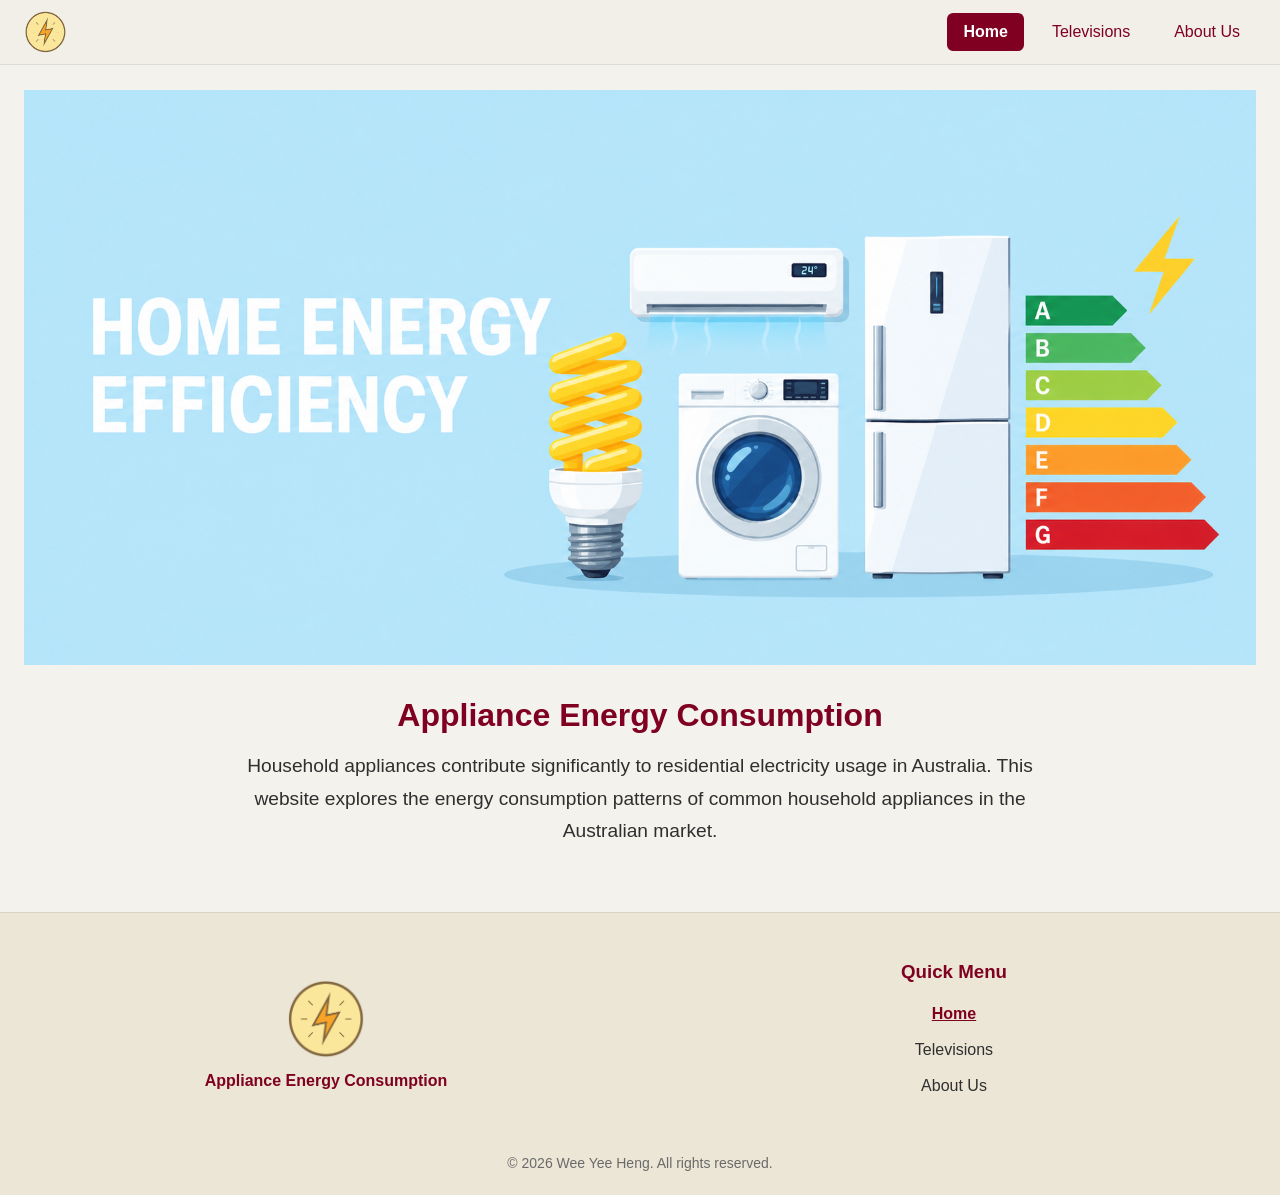
==== index.html @ a24356e3 "Initial project structure Initial project structure" ====
<!DOCTYPE html>
<html>
<head>
  <meta charset="utf-8">
  <meta name="description" content="Appliance Energy Consumption Website for COS30045 Tutorial 1(a)">
  <meta name="keywords" content="COS30045, Tutorial 1(a), Index, Appliance Energy Consumption Website">
  <meta name="author" content="Wee Yee Heng">
  <link rel="stylesheet" href="style.css">
  <link rel="icon" type="image/x-icon" href="images/favicon.ico">
  <script type="text/javascript" src="script.js"></script>
  <title>Appliance Energy Consumption</title>
</head>
<body>
  <!-- Header / Navbar -->
  <header class="navbar">
    <div class="navbar-inner">
      <nav class="navlogo">
        <a href="index.html" onclick="goToPage('index.html'); return false;">
          <img src="images/power_logo.png" alt="Appliance Energy Consumption Home">
        </a>
      </nav>
      <nav class="navpage">
        <a href="index.html" onclick="goToPage('index.html'); return false;">Home</a>

        <a href="televisions.html" onclick="goToPage('televisions.html'); return false;">Televisions</a>

        <a href="about.html" onclick="goToPage('about.html'); return false;">About Us</a>
      </nav>
    </div>
  </header>

  <main class="main">
    <img id="banner" src="images/banner.png" alt="Banner">

    <h1>Appliance Energy Consumption</h1>
    <p class="intro">
      Household appliances contribute significantly to residential
      electricity usage in Australia. This website explores the energy
      consumption patterns of common household appliances in the
      Australian market.
    </p>

    <!-- Utility buttons -->
    <a href="#" class="scroll-btn"><img src="images/scroll.png" alt="Scroll To The Top"></a>
  </main>

  <!-- Footer -->
  <footer class="footer">
    <div class="footer-wrap">
      <div class="footer-brand">
        <figure class="footer-logo">
          <a href="index.html" onclick="goToPage('index.html'); return false;">
              <img src="images/power_logo.png" alt="Appliance Energy Consumption Home">
          </a>
          <figcaption>Appliance Energy Consumption</figcaption>
        </figure>
      </div>

      <nav class="footer-menu">
        <h3>Quick Menu</h3>
        <ul>
          <li><a href="index.html" onclick="goToPage('index.html'); return false;">Home</a></li>
          <li><a href="televisions.html" onclick="goToPage('televisions.html'); return false;">Televisions</a></li>
          <li><a href="about.html" onclick="goToPage('about.html'); return false;">About Us</a></li>
        </ul>
      </nav>
    </div>  
    <div class="legal">© 2026 Wee Yee Heng. All rights reserved.</div>
  </footer>
</body>
</html>
---- style.css ----
/* ========================
   Theme
======================== */
:root {
    --page-bg: #F4F2EC;
    --text-color: #2F2F2F;

    --brand: #7F0020;
    --brand-hover: #A31632;

    --navbar-bg: #F2EFE9;
    --footer-bg: #ECE6D6;
    --surface: #FFFFFF;
}

/* ========================
   Global
======================== */
html {
    scroll-behavior: smooth;
}

body {
    margin: 0;
    background-color: var(--page-bg);
    color: var(--text-color);
    font-family: Arial, Helvetica, sans-serif;
}

/* ========================
   Navigation
======================== */
.navbar {
    position: fixed;
    top: 0;
    left: 0;
    right: 0;

    background-color: var(--navbar-bg);

    z-index: 1000;

    border-bottom: 1px solid rgba(0, 0, 0, 0.08);
}

.navbar-inner {
    max-width: 1300px;
    margin: 0 auto;
    padding: 10px 24px;

    display: flex;
    align-items: center;
    justify-content: space-between;
}

.navlogo {
    display: flex;
    align-items: center;
}

.navlogo img {
    width: auto;
    height: 44px;
    display: block;
}

.navpage {
    display: flex;
    align-items: center;
    gap: 12px;
}

.navpage a {
    display: inline-flex;
    align-items: center;

    padding: 10px 16px;

    color: var(--brand);
    text-decoration: none;

    border-radius: 6px;

    transition:
        background-color 0.2s ease,
        color 0.2s ease;
}

/* Mouse-over feedback */
.navpage a:hover {
    background-color: var(--brand);
    color: var(--surface);
}

/* Current page feedback */
.navpage a.nav-active {
    background-color: var(--brand);
    color: var(--surface);
    font-weight: 700;
}


/* ========================
   Main Content
======================== */
.main {
    max-width: 1300px;
    margin: 0 auto;
    padding: 90px 24px 0;

    text-align: center;
}

#banner {
    display: block;

    width: 100%;
    max-width: 100%;
    height: auto;

    margin: 0 auto 32px;
}

.main h1 {
    color: var(--brand);
    margin-bottom: 16px;
}

.intro {
    max-width: 800px;

    margin: 0 auto;

    font-size: 1.2rem;
    line-height: 1.7;

    color: var(--text-color);
}


/* ========================
   Scroll To Top Button
======================== */
.scroll-btn {
    position: fixed;

    right: 20px;
    bottom: 20px;

    width: 52px;
    height: 52px;

    background-color: var(--brand);

    border-radius: 50%;

    display: flex;
    align-items: center;
    justify-content: center;

    opacity: 0;
    visibility: hidden;
    pointer-events: none;

    z-index: 999;

    transition:
        opacity 0.3s ease,
        background-color 0.2s ease;
}

.scroll-btn.visible {
    opacity: 1;
    visibility: visible;
    pointer-events: auto;
}

.scroll-btn:hover {
    background-color: var(--brand-hover);
}

.scroll-btn img {
    width: 26px;
    height: 26px;
}


/* ========================
   Footer
======================== */
.footer {
    margin-top: 64px;

    background-color: var(--footer-bg);

    border-top: 1px solid rgba(0, 0, 0, 0.08);

    color: var(--text-color);
}

.footer-wrap {
    max-width: 1300px;
    margin: 0 auto;
    padding: 32px 24px;

    display: grid;
    grid-template-columns: 1fr 1fr;

    gap: 24px;
}

.footer-brand,
.footer-menu {
    display: flex;
    flex-direction: column;
    align-items: center;
    justify-content: center;

    padding: 16px;
}

.footer-logo {
    margin: 0;
    text-align: center;
}

.footer-logo img {
    width: 80px;
    height: auto;

    margin-bottom: 8px;
}

.footer-logo figcaption {
    color: var(--brand);
    font-weight: 700;
}

.footer-menu h3 {
    margin: 0 0 10px;

    color: var(--brand);
}

.footer-menu ul {
    margin: 0;
    padding: 0;

    list-style: none;
    text-align: center;
}

.footer-menu li {
    margin: 6px 0;
}

.footer-menu a {
    display: inline-block;

    padding: 6px 12px;

    color: var(--text-color);
    text-decoration: none;

    border-radius: 4px;

    transition: color 0.2s ease;
}

.footer-menu a:hover,
.footer-menu a.nav-active {
    color: var(--brand);
}

.footer-menu a.nav-active {
    font-weight: 700;
    text-decoration: underline;
}

.legal {
    max-width: 1300px;

    margin: 0 auto;
    padding: 0 24px 24px;

    text-align: center;

    font-size: 14px;
    color: #6A6A6A;
}

.legal p {
    margin: 4px 0;
}


/* ========================
   Responsive
======================== */
@media (max-width: 700px) {

    .navbar-inner {
        flex-direction: column;
        gap: 8px;
    }

    .main {
        padding-top: 130px;
    }

    .navpage {
        gap: 4px;
    }

    .navpage a {
        padding: 8px 10px;
    }

    .footer-wrap {
        grid-template-columns: 1fr;
    }
}
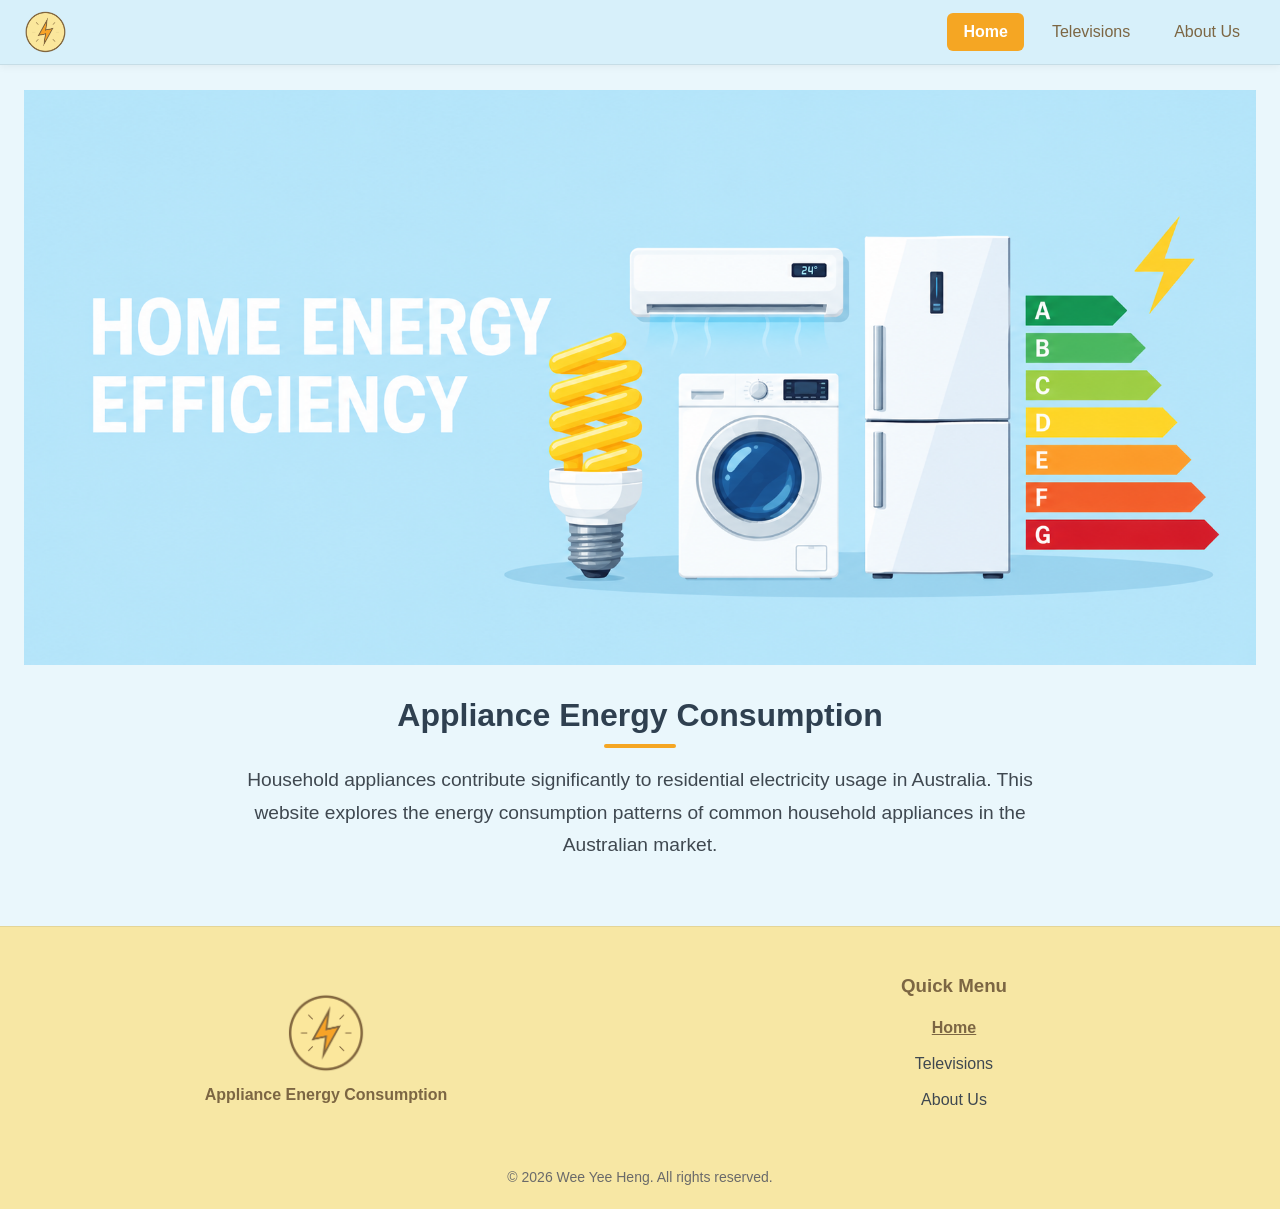
==== commit 2b2e9dc6: "Improve page structure and responsive support" ====
--- a/index.html
+++ b/index.html
@@ -1,7 +1,8 @@
 <!DOCTYPE html>
-<html>
+<html lang="en">
 <head>
   <meta charset="utf-8">
+  <meta name="viewport" content="width=device-width, initial-scale=1.0">
   <meta name="description" content="Appliance Energy Consumption Website for COS30045 Tutorial 1(a)">
   <meta name="keywords" content="COS30045, Tutorial 1(a), Index, Appliance Energy Consumption Website">
   <meta name="author" content="Wee Yee Heng">
--- a/style.css
+++ b/style.css
@@ -1,102 +1,108 @@
 /* ========================
-   Theme
+  Theme
 ======================== */
 :root {
-    --page-bg: #F4F2EC;
-    --text-color: #2F2F2F;
-
-    --brand: #7F0020;
-    --brand-hover: #A31632;
-
-    --navbar-bg: #F2EFE9;
-    --footer-bg: #ECE6D6;
-    --surface: #FFFFFF;
+  --page-bg: #EAF7FC;
+  --navbar-bg: #D7F0FA;
+  --footer-bg: #F7E7A4;
+  --surface: #FFFFFF;
+
+  --text-color: #3F4850;
+  --heading-color: #2F4050;
+
+  --brand: #F5A623;
+  --brand-hover: #E58C17;
+  
+  --accent-blue: #B4E4F9;
+  --accent-yellow: #FDD226;
+  --accent-brown: #7C6643;
 }
 
 /* ========================
    Global
 ======================== */
 html {
-    scroll-behavior: smooth;
+  scroll-behavior: smooth;
 }
 
 body {
-    margin: 0;
-    background-color: var(--page-bg);
-    color: var(--text-color);
-    font-family: Arial, Helvetica, sans-serif;
+  margin: 0;
+  background-color: var(--page-bg);
+  color: var(--text-color);
+  font-family: Arial, Helvetica, sans-serif;
 }
 
 /* ========================
    Navigation
 ======================== */
 .navbar {
-    position: fixed;
-    top: 0;
-    left: 0;
-    right: 0;
-
-    background-color: var(--navbar-bg);
-
-    z-index: 1000;
-
-    border-bottom: 1px solid rgba(0, 0, 0, 0.08);
+  position: fixed;
+  top: 0;
+  left: 0;
+  right: 0;
+
+  background-color: var(--navbar-bg);
+
+  z-index: 1000;
+
+  border-bottom: 1px solid rgba(0, 0, 0, 0.08);
+  box-shadow: 0 2px 8px rgba(0, 0, 0, 0.05);
 }
 
 .navbar-inner {
-    max-width: 1300px;
-    margin: 0 auto;
-    padding: 10px 24px;
-
-    display: flex;
-    align-items: center;
-    justify-content: space-between;
+  max-width: 1300px;
+  margin: 0 auto;
+  padding: 10px 24px;
+
+  display: flex;
+  align-items: center;
+  justify-content: space-between;
 }
 
 .navlogo {
-    display: flex;
-    align-items: center;
+  display: flex;
+  align-items: center;
 }
 
 .navlogo img {
-    width: auto;
-    height: 44px;
-    display: block;
+  width: auto;
+  height: 44px;
+  display: block;
 }
 
 .navpage {
-    display: flex;
-    align-items: center;
-    gap: 12px;
+  display: flex;
+  align-items: center;
+  gap: 12px;
 }
 
 .navpage a {
-    display: inline-flex;
-    align-items: center;
-
-    padding: 10px 16px;
-
-    color: var(--brand);
-    text-decoration: none;
-
-    border-radius: 6px;
-
-    transition:
-        background-color 0.2s ease,
-        color 0.2s ease;
+  display: inline-flex;
+  align-items: center;
+
+  padding: 10px 16px;
+
+  color: var(--accent-brown);
+  text-decoration: none;
+
+  border-radius: 6px;
+
+  transition:
+    background-color 0.2s ease,
+    color 0.2s ease;
 }
 
 /* Mouse-over feedback */
 .navpage a:hover {
-    background-color: var(--brand);
-    color: var(--surface);
+  background-color: var(--brand);
+  color: var(--surface);
 }
 
 /* Current page feedback */
 .navpage a.nav-active {
-    background-color: var(--brand);
-    color: var(--surface);
-    font-weight: 700;
+  background-color: var(--brand);
+  color: var(--surface);
+  font-weight: 700;
 }
 
 
@@ -104,37 +110,71 @@
    Main Content
 ======================== */
 .main {
-    max-width: 1300px;
-    margin: 0 auto;
-    padding: 90px 24px 0;
-
-    text-align: center;
+  max-width: 1300px;
+  margin: 0 auto;
+  padding: 90px 24px 0;
+
+  text-align: center;
 }
 
 #banner {
-    display: block;
-
-    width: 100%;
-    max-width: 100%;
-    height: auto;
-
-    margin: 0 auto 32px;
+  display: block;
+
+  width: 100%;
+  max-width: 100%;
+  height: auto;
+
+  margin: 0 auto 32px;
 }
 
 .main h1 {
-    color: var(--brand);
-    margin-bottom: 16px;
+  color: var(--heading-color);
+  margin-bottom: 16px;
+}
+
+.main h1::after {
+  content: "";
+  display: block;
+
+  width: 72px;
+  height: 4px;
+
+  margin: 10px auto 0;
+
+  background-color: var(--brand);
+  border-radius: 2px;
+}
+
+.main h2 {
+  color: var(--accent-brown);
 }
 
 .intro {
-    max-width: 800px;
-
-    margin: 0 auto;
-
-    font-size: 1.2rem;
-    line-height: 1.7;
-
-    color: var(--text-color);
+  max-width: 800px;
+
+  margin: 0 auto;
+
+  font-size: 1.2rem;
+  line-height: 1.7;
+
+  color: var(--text-color);
+}
+
+.content-section,
+.about-section {
+  max-width: 900px;
+  margin: 32px auto;
+  padding: 24px;
+
+  background-color: var(--surface);
+  border-radius: 12px;
+
+  box-shadow: 0 2px 10px rgba(0, 0, 0, 0.06);
+}
+
+.content-section p,
+.about-section p {
+  line-height: 1.7;
 }
 
 
@@ -142,46 +182,46 @@
    Scroll To Top Button
 ======================== */
 .scroll-btn {
-    position: fixed;
-
-    right: 20px;
-    bottom: 20px;
-
-    width: 52px;
-    height: 52px;
-
-    background-color: var(--brand);
-
-    border-radius: 50%;
-
-    display: flex;
-    align-items: center;
-    justify-content: center;
-
-    opacity: 0;
-    visibility: hidden;
-    pointer-events: none;
-
-    z-index: 999;
-
-    transition:
-        opacity 0.3s ease,
-        background-color 0.2s ease;
+  position: fixed;
+
+  right: 20px;
+  bottom: 20px;
+
+  width: 52px;
+  height: 52px;
+
+  background-color: var(--brand);
+
+  border-radius: 50%;
+
+  display: flex;
+  align-items: center;
+  justify-content: center;
+
+  opacity: 0;
+  visibility: hidden;
+  pointer-events: none;
+
+  z-index: 999;
+
+  transition:
+    opacity 0.3s ease,
+    background-color 0.2s ease;
 }
 
 .scroll-btn.visible {
-    opacity: 1;
-    visibility: visible;
-    pointer-events: auto;
+  opacity: 1;
+  visibility: visible;
+  pointer-events: auto;
 }
 
 .scroll-btn:hover {
-    background-color: var(--brand-hover);
+  background-color: var(--brand-hover);
 }
 
 .scroll-btn img {
-    width: 26px;
-    height: 26px;
+  width: 26px;
+  height: 26px;
 }
 
 
@@ -189,134 +229,134 @@
    Footer
 ======================== */
 .footer {
-    margin-top: 64px;
-
-    background-color: var(--footer-bg);
-
-    border-top: 1px solid rgba(0, 0, 0, 0.08);
-
-    color: var(--text-color);
+  margin-top: 64px;
+
+  background-color: var(--footer-bg);
+
+  border-top: 1px solid rgba(0, 0, 0, 0.08);
+
+  color: var(--text-color);
 }
 
 .footer-wrap {
-    max-width: 1300px;
-    margin: 0 auto;
-    padding: 32px 24px;
-
-    display: grid;
-    grid-template-columns: 1fr 1fr;
-
-    gap: 24px;
+  max-width: 1300px;
+  margin: 0 auto;
+  padding: 32px 24px;
+
+  display: grid;
+  grid-template-columns: 1fr 1fr;
+
+  gap: 24px;
 }
 
 .footer-brand,
 .footer-menu {
-    display: flex;
+  display: flex;
+  flex-direction: column;
+  align-items: center;
+  justify-content: center;
+
+  padding: 16px;
+}
+
+.footer-logo {
+  margin: 0;
+  text-align: center;
+}
+
+.footer-logo img {
+  width: 80px;
+  height: auto;
+
+  margin-bottom: 8px;
+}
+
+.footer-logo figcaption {
+  color: var(--accent-brown);
+  font-weight: 700;
+}
+
+.footer-menu h3 {
+  margin: 0 0 10px;
+
+  color: var(--accent-brown);
+}
+
+.footer-menu ul {
+  margin: 0;
+  padding: 0;
+
+  list-style: none;
+  text-align: center;
+}
+
+.footer-menu li {
+  margin: 6px 0;
+}
+
+.footer-menu a {
+  display: inline-block;
+
+  padding: 6px 12px;
+
+  color: var(--text-color);
+  text-decoration: none;
+
+  border-radius: 4px;
+
+  transition: color 0.2s ease;
+}
+
+.footer-menu a:hover {
+  color: var(--brand-hover);
+}
+
+.footer-menu a.nav-active {
+  color: var(--accent-brown);
+  font-weight: 700;
+  text-decoration: underline;
+}
+
+.legal {
+  max-width: 1300px;
+
+  margin: 0 auto;
+  padding: 0 24px 24px;
+
+  text-align: center;
+
+  font-size: 14px;
+  color: #6A6A6A;
+}
+
+.legal p {
+  margin: 4px 0;
+}
+
+
+/* ========================
+   Responsive
+======================== */
+@media (max-width: 700px) {
+
+  .navbar-inner {
     flex-direction: column;
-    align-items: center;
-    justify-content: center;
-
-    padding: 16px;
-}
-
-.footer-logo {
-    margin: 0;
-    text-align: center;
-}
-
-.footer-logo img {
-    width: 80px;
-    height: auto;
-
-    margin-bottom: 8px;
-}
-
-.footer-logo figcaption {
-    color: var(--brand);
-    font-weight: 700;
-}
-
-.footer-menu h3 {
-    margin: 0 0 10px;
-
-    color: var(--brand);
-}
-
-.footer-menu ul {
-    margin: 0;
-    padding: 0;
-
-    list-style: none;
-    text-align: center;
-}
-
-.footer-menu li {
-    margin: 6px 0;
-}
-
-.footer-menu a {
-    display: inline-block;
-
-    padding: 6px 12px;
-
-    color: var(--text-color);
-    text-decoration: none;
-
-    border-radius: 4px;
-
-    transition: color 0.2s ease;
-}
-
-.footer-menu a:hover,
-.footer-menu a.nav-active {
-    color: var(--brand);
-}
-
-.footer-menu a.nav-active {
-    font-weight: 700;
-    text-decoration: underline;
-}
-
-.legal {
-    max-width: 1300px;
-
-    margin: 0 auto;
-    padding: 0 24px 24px;
-
-    text-align: center;
-
-    font-size: 14px;
-    color: #6A6A6A;
-}
-
-.legal p {
-    margin: 4px 0;
-}
-
-
-/* ========================
-   Responsive
-======================== */
-@media (max-width: 700px) {
-
-    .navbar-inner {
-        flex-direction: column;
-        gap: 8px;
-    }
-
-    .main {
-        padding-top: 130px;
-    }
-
-    .navpage {
-        gap: 4px;
-    }
-
-    .navpage a {
-        padding: 8px 10px;
-    }
-
-    .footer-wrap {
-        grid-template-columns: 1fr;
-    }
+    gap: 8px;
+  }
+
+  .main {
+    padding-top: 130px;
+  }
+
+  .navpage {
+    gap: 4px;
+  }
+
+  .navpage a {
+    padding: 8px 10px;
+  }
+
+  .footer-wrap {
+    grid-template-columns: 1fr;
+  }
 }
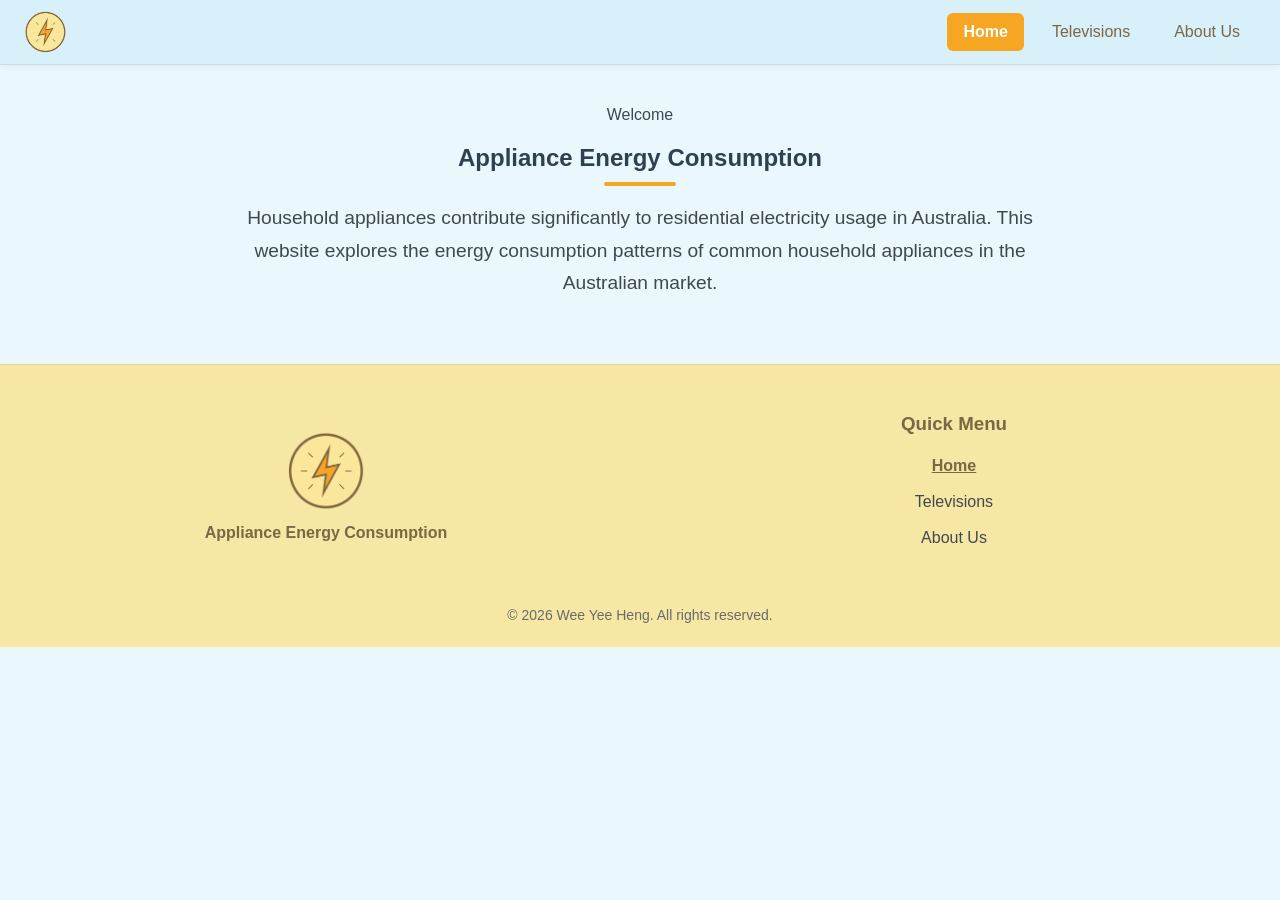
==== commit d635fdb8: "Unify home page with site-wide hero style" ====
--- a/index.html
+++ b/index.html
@@ -22,24 +22,23 @@
       </nav>
       <nav class="navpage">
         <a href="index.html" onclick="goToPage('index.html'); return false;">Home</a>
-
         <a href="televisions.html" onclick="goToPage('televisions.html'); return false;">Televisions</a>
-
         <a href="about.html" onclick="goToPage('about.html'); return false;">About Us</a>
       </nav>
     </div>
   </header>
 
   <main class="main">
-    <img id="banner" src="images/banner.png" alt="Banner">
-
-    <h1>Appliance Energy Consumption</h1>
-    <p class="intro">
-      Household appliances contribute significantly to residential
-      electricity usage in Australia. This website explores the energy
-      consumption patterns of common household appliances in the
-      Australian market.
-    </p>
+    <section class="page-hero">
+      <p class="page-eyebrow page-eyebrow-home">Welcome</p>
+      <h1>Appliance Energy Consumption</h1>
+      <p class="intro">
+        Household appliances contribute significantly to residential
+        electricity usage in Australia. This website explores the energy
+        consumption patterns of common household appliances in the
+        Australian market.
+      </p>
+    </section>
 
     <!-- Utility buttons -->
     <a href="#" class="scroll-btn"><img src="images/scroll.png" alt="Scroll To The Top"></a>
@@ -51,7 +50,7 @@
       <div class="footer-brand">
         <figure class="footer-logo">
           <a href="index.html" onclick="goToPage('index.html'); return false;">
-              <img src="images/power_logo.png" alt="Appliance Energy Consumption Home">
+            <img src="images/power_logo.png" alt="Appliance Energy Consumption Home">
           </a>
           <figcaption>Appliance Energy Consumption</figcaption>
         </figure>
@@ -65,7 +64,7 @@
           <li><a href="about.html" onclick="goToPage('about.html'); return false;">About Us</a></li>
         </ul>
       </nav>
-    </div>  
+    </div>
     <div class="legal">© 2026 Wee Yee Heng. All rights reserved.</div>
   </footer>
 </body>
--- a/style.css
+++ b/style.css
@@ -16,6 +16,12 @@
   --accent-blue: #B4E4F9;
   --accent-yellow: #FDD226;
   --accent-brown: #7C6643;
+
+  --story-context: #F0626E;
+  --story-choice: #E5B93F;
+  --story-energy: #5CCB9A;
+  --story-meaning: #65CFA3;
+  --story-summary: #A690E8;
 }
 
 /* ========================
@@ -179,6 +185,183 @@
 
 
 /* ========================
+   Television Data Story
+======================== */
+.television-story {
+  text-align: left;
+}
+
+.story-hero,
+.story-group,
+.story-summary {
+  max-width: 1100px;
+  margin: 0 auto 48px;
+}
+
+.story-hero {
+  padding: 44px 40px;
+  background-color: var(--surface);
+  border-radius: 16px;
+  box-shadow: 0 2px 12px rgba(0, 0, 0, 0.06);
+  text-align: center;
+}
+
+.story-hero .intro {
+  max-width: 760px;
+}
+
+.story-eyebrow {
+  margin: 0 0 8px;
+  font-size: 0.82rem;
+  font-weight: 700;
+  letter-spacing: 0.08em;
+  text-transform: uppercase;
+}
+
+.story-eyebrow-context {
+  color: var(--story-context);
+}
+
+.story-eyebrow-choice {
+  color: var(--story-choice);
+}
+
+.story-eyebrow-energy,
+.story-eyebrow-meaning {
+  color: var(--story-energy);
+}
+
+.story-eyebrow-summary {
+  color: var(--story-summary);
+}
+
+.story-group-heading {
+  margin-bottom: 24px;
+  text-align: center;
+}
+
+.story-group-heading h2,
+.story-summary > h2 {
+  margin: 0;
+  color: var(--heading-color);
+}
+
+.story-card {
+  display: grid;
+  grid-template-columns: minmax(0, 0.9fr) minmax(0, 1.1fr);
+  align-items: center;
+  gap: 32px;
+
+  margin: 24px 0;
+  padding: 28px;
+
+  background-color: var(--surface);
+  border-radius: 14px;
+  box-shadow: 0 2px 10px rgba(0, 0, 0, 0.06);
+}
+
+.story-card-reverse .story-copy {
+  order: 2;
+}
+
+.story-card-reverse .story-visual {
+  order: 1;
+}
+
+.story-copy h3 {
+  margin: 0 0 12px;
+  color: var(--heading-color);
+  font-size: 1.45rem;
+  line-height: 1.3;
+}
+
+.story-description,
+.story-takeaway {
+  margin: 0;
+  line-height: 1.7;
+}
+
+.story-takeaway {
+  margin-top: 18px;
+  padding: 14px 16px;
+  background-color: #FFF9E6;
+  border-left: 4px solid var(--story-choice);
+  border-radius: 8px;
+}
+
+.story-group:nth-of-type(3) .story-takeaway,
+.story-group:nth-of-type(4) .story-takeaway {
+  background-color: #ECFBF4;
+  border-left-color: var(--story-energy);
+}
+
+.story-visual {
+  margin: 0;
+  padding: 0;
+  min-width: 0;
+}
+
+.story-visual img {
+  display: block;
+  width: 100%;
+  height: auto;
+  border-radius: 10px;
+}
+
+.story-summary {
+  padding: 36px;
+  background-color: var(--surface);
+  border-radius: 16px;
+  box-shadow: 0 2px 12px rgba(0, 0, 0, 0.06);
+}
+
+.takeaway-grid {
+  display: grid;
+  gap: 20px;
+  margin-top: 28px;
+}
+
+.takeaway-item {
+  display: grid;
+  grid-template-columns: auto 1fr;
+  gap: 18px;
+  align-items: start;
+
+  padding: 18px 0;
+  border-bottom: 1px solid rgba(0, 0, 0, 0.08);
+}
+
+.takeaway-item:last-child {
+  border-bottom: 0;
+}
+
+.takeaway-number {
+  color: var(--story-summary);
+  font-size: 1.5rem;
+  font-weight: 700;
+}
+
+.takeaway-item h3 {
+  margin: 0 0 6px;
+  color: var(--heading-color);
+}
+
+.takeaway-item p {
+  margin: 0;
+  line-height: 1.6;
+}
+
+.bottom-line {
+  margin: 24px 0 0;
+  padding: 18px 20px;
+
+  background-color: #F1EDFC;
+  border-radius: 10px;
+  line-height: 1.6;
+}
+
+
+/* ========================
    Scroll To Top Button
 ======================== */
 .scroll-btn {
@@ -337,6 +520,18 @@
 /* ========================
    Responsive
 ======================== */
+@media (max-width: 900px) {
+  .story-card,
+  .story-card-reverse {
+    grid-template-columns: 1fr;
+  }
+
+  .story-card-reverse .story-copy,
+  .story-card-reverse .story-visual {
+    order: initial;
+  }
+}
+
 @media (max-width: 700px) {
 
   .navbar-inner {
@@ -356,7 +551,13 @@
     padding: 8px 10px;
   }
 
+  .story-hero,
+  .story-card,
+  .story-summary {
+    padding: 20px;
+  }
+
   .footer-wrap {
     grid-template-columns: 1fr;
   }
-}+}
